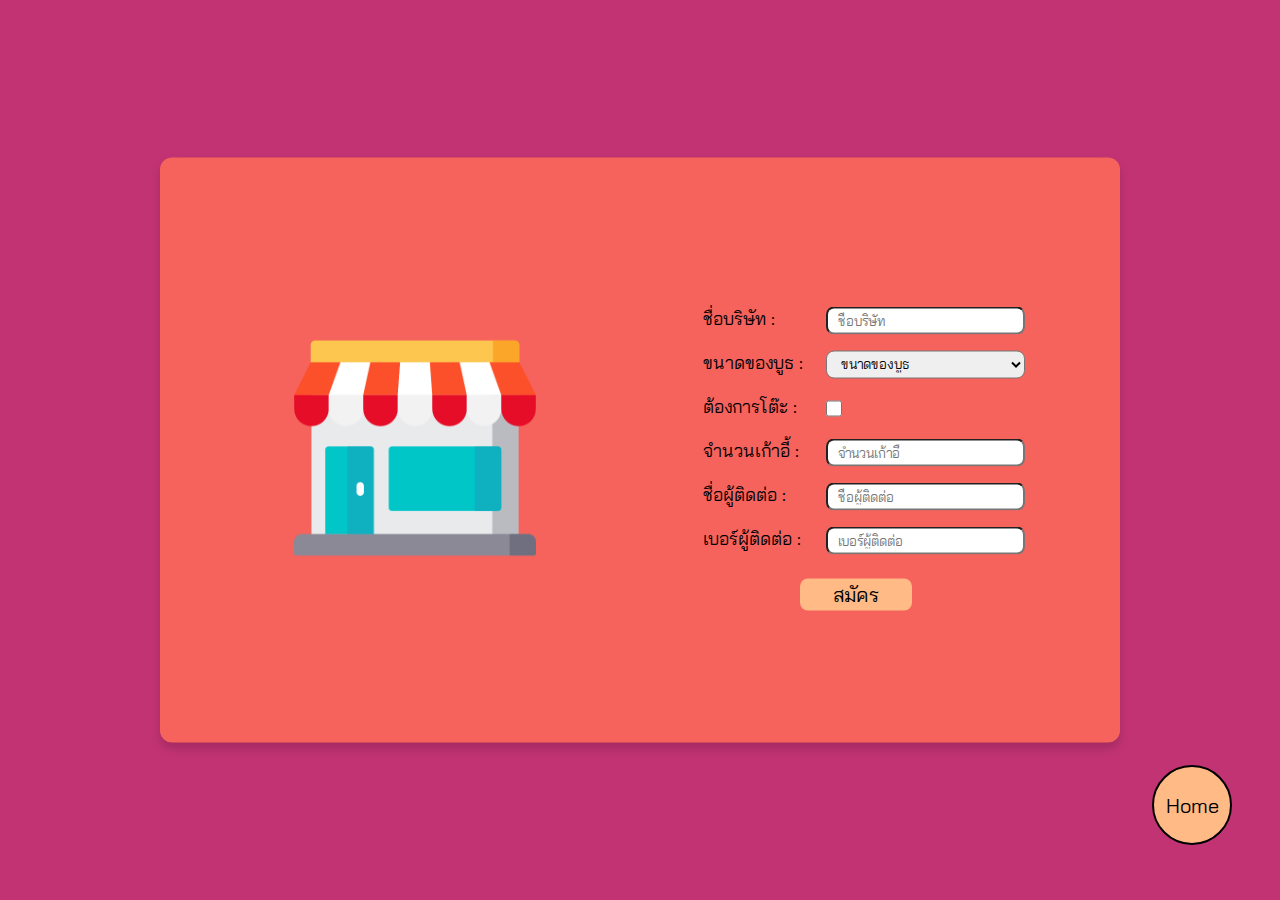
==== Register.html @ 60755011 "Assignment1" ====
<!DOCTYPE html>
<html lang="en">
    <head>
        <title>Form Register Booth</title>
        <link rel="stylesheet" href="style/Register.css">
    </head>
    <body>
        <div class="container">
            <div class="img-container">
                <img src="Image/store.png" class="img-store"></img>
            </div>
            <form>
                <div class="form-container">
                    <label for="company-name">ชื่อบริษัท :</label><input type="text" id="company-name" placeholder="ชื่อบริษัท"></input>
                    <label for="booth-size">ขนาดของบูธ : </label>
                    <select id="booth-size" >
                        <option disabled selected>ขนาดของบูธ</option>
                        <option value="10*10">10x10 ฟุต</option>
                        <option value="10*15">10x15 ฟุต</option>
                    </select>
                    <label for="table-desired">ต้องการโต๊ะ : </label><input type="checkbox" id="table-desired"></input>
                    <label for="chair-number">จำนวนเก้าอี้ : </label><input type="text" id="chair-number" placeholder="จำนวนเก้าอี้"></input>
                    <label for="contact-name">ชื่อผู้ติดต่อ : </label><input type="text" id="contact-name" placeholder="ชื่อผู้ติดต่อ"></input>
                    <label for="contact-number">เบอร์ผู้ติดต่อ : </label><input type="text" id="contact-number" placeholder="เบอร์ผู้ติดต่อ"></input>
                </div>
                <div class="flex-button">
                    <button name="access">สมัคร</button>
                </div>
            </form> 
        </div>
        <a href="Index.html"><button class="home">Home</button></a>
    </body>
</html>
---- style/Register.css ----
@import url('https://fonts.googleapis.com/css2?family=Bai+Jamjuree:wght@300;500&family=Source+Code+Pro:wght@300&display=swap');
*{
    box-sizing: border-box;
    margin: 0rem;
    padding: 0rem;
    font-family: 'Bai Jamjuree', sans-serif;
}

body{
    background-color: #C23373;
    
}

.container{
    display: grid;
    grid-template-columns: 50% auto;
    position: absolute;
    transform: translate(-50%,-50%);
    top: 50%;
    left: 50%;
    width: 75%;
    height: 65%;
    min-height: 25rem;
    min-width: 436px;
    border-radius: 0.75rem;
    background-color: #F6635C;
    padding: 2rem 3rem;
    box-shadow: rgba(0, 0.15, 0.15, 0.15) 0px 6px 10px;
}

.img-container{    
    margin: auto 0 auto 20%;
}

.img-store{
    width: 70%;
    min-width: 10rem;
}

div label{
    font-size: 1.1rem;
}

select,input{
    width: auto;
    height: 1.75rem;
    padding: 0rem 0.6rem;
    border-radius: 0.5rem;
}

#table-desired{
    width: 1rem;
}

form{
    margin: auto auto;
}

.form-container{
    display: grid;
    grid-template-columns: 35% 65%;
    gap: 1rem;
    padding: 1rem 0rem 1rem 0rem;
} 

.flex-button{
    margin-top: 0.5rem;
    display: flex;
    justify-content: space-around;
}

button{
    width: 7rem;
    height: 2rem;
    background-color: #FFBA86;
    border: none;
    font-size: 1.25rem;
    border-radius: 0.5rem;
}

.home{
    width: 5rem;
    height: 5rem;
    border-radius: 100%;
    border: 2px solid #000;
    position: fixed;
    top : 85%;
    left: 90%;
    
}

button:hover{
    cursor: pointer;
    box-shadow: 0 0 11px rgba(33,33,33,.2); 
}

  @media screen and (max-width: 1000px) {
    .img-store {
        display: none;
    }

    .container {
        grid-template-columns: auto;
        height: auto;
    }

    .form-container {
        display: flex;
        flex-direction: column;
    }

    select,input {
        margin-top: -0.75rem;
        margin-bottom: 0rem;
        height: 2rem;
    }
    button{
        width: 6rem;
    }
    form{
        width: 100%;
    }
    .home{
        top:2.5%;
        left: 85%;
    }
  }
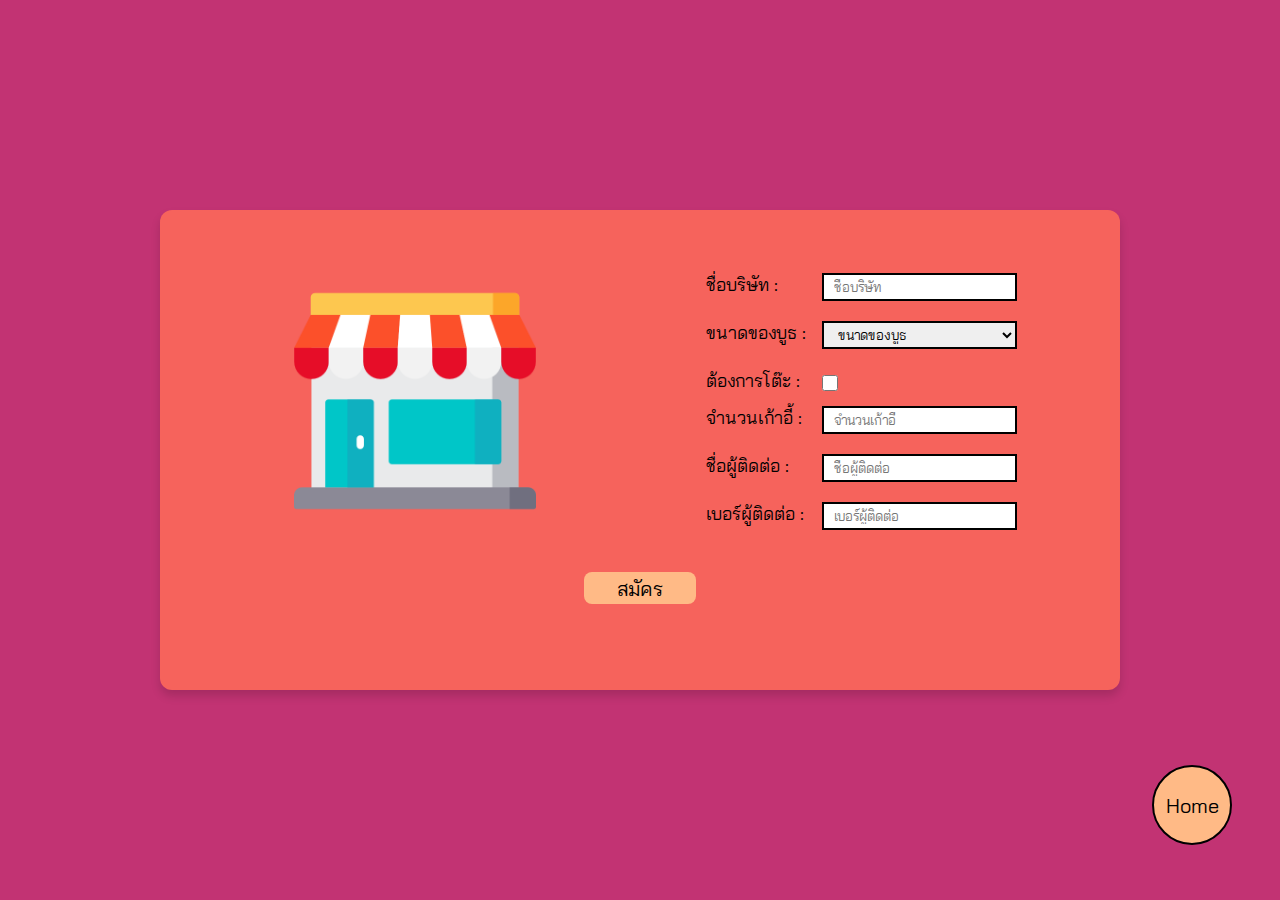
==== commit b8626f7c: "assignment2" ====
--- a/Register.html
+++ b/Register.html
@@ -9,25 +9,49 @@
             <div class="img-container">
                 <img src="Image/store.png" class="img-store"></img>
             </div>
-            <form>
+            <form id="form" class="form">
                 <div class="form-container">
-                    <label for="company-name">ชื่อบริษัท :</label><input type="text" id="company-name" placeholder="ชื่อบริษัท"></input>
-                    <label for="booth-size">ขนาดของบูธ : </label>
-                    <select id="booth-size" >
-                        <option disabled selected>ขนาดของบูธ</option>
-                        <option value="10*10">10x10 ฟุต</option>
-                        <option value="10*15">10x15 ฟุต</option>
-                    </select>
-                    <label for="table-desired">ต้องการโต๊ะ : </label><input type="checkbox" id="table-desired"></input>
-                    <label for="chair-number">จำนวนเก้าอี้ : </label><input type="text" id="chair-number" placeholder="จำนวนเก้าอี้"></input>
-                    <label for="contact-name">ชื่อผู้ติดต่อ : </label><input type="text" id="contact-name" placeholder="ชื่อผู้ติดต่อ"></input>
-                    <label for="contact-number">เบอร์ผู้ติดต่อ : </label><input type="text" id="contact-number" placeholder="เบอร์ผู้ติดต่อ"></input>
-                </div>
-                <div class="flex-button">
-                    <button name="access">สมัคร</button>
+                    <div class="form-control">
+                        <label for="company-name">ชื่อบริษัท :</label>
+                        <input type="text" id="company-name" placeholder="ชื่อบริษัท"></input>
+                        <span class="error-message"></span>
+                    </div>  
+                    <div class="form-control">
+                        <label for="booth-size">ขนาดของบูธ : </label>
+                        <select id="booth-size" >
+                            <option value="" selected>ขนาดของบูธ</option>
+                            <option value="10*10">10x10 ฟุต</option>
+                            <option value="10*15">10x15 ฟุต</option>
+                        </select>
+                        <span class="error-message"></span>
+                    </div>
+                    <div class="form-control">
+                        <label for="table-desired">ต้องการโต๊ะ : </label>
+                        <input type="checkbox" id="table-desired"></input>
+                    </div>
+                    <div class="form-control">
+                        <label for="chair-number">จำนวนเก้าอี้ : </label>
+                        <input type="number" id="chair-number" placeholder="จำนวนเก้าอี้"></input>
+                        <span class="error-message"></span>
+                    </div>
+                    <div class="form-control">
+                        <label for="contact-name">ชื่อผู้ติดต่อ : </label>
+                        <input type="text" id="contact-name" placeholder="ชื่อผู้ติดต่อ"></input>
+                        <span class="error-message"></span>
+                    </div>
+                    <div class="form-control">
+                        <label for="contact-number">เบอร์ผู้ติดต่อ : </label>
+                        <input type="text" id="contact-number" placeholder="เบอร์ผู้ติดต่อ"></input>
+                        <span class="error-message"></span>
+                    </div>
                 </div>
             </form> 
+             <div class="flex-button">
+                <button onclick="checking()">สมัคร</button>
+            </div>
+            
         </div>
         <a href="Index.html"><button class="home">Home</button></a>
     </body>
+    <script src="js/Register.js"></script>
 </html>--- a/style/Register.css
+++ b/style/Register.css
@@ -19,7 +19,7 @@
     top: 50%;
     left: 50%;
     width: 75%;
-    height: 65%;
+    height: 30rem;
     min-height: 25rem;
     min-width: 436px;
     border-radius: 0.75rem;
@@ -45,7 +45,7 @@
     width: auto;
     height: 1.75rem;
     padding: 0rem 0.6rem;
-    border-radius: 0.5rem;
+    border: 2.5px solid #000;
 }
 
 #table-desired{
@@ -57,16 +57,22 @@
 }
 
 .form-container{
+    display: flex;
+    flex-direction: column;
+} 
+
+.form-control{
     display: grid;
     grid-template-columns: 35% 65%;
-    gap: 1rem;
-    padding: 1rem 0rem 1rem 0rem;
-} 
+    grid-template-rows: 1.3rem;
+    gap: 0.7rem;
+    margin: 0.5rem 0rem;
+}
 
 .flex-button{
-    margin-top: 0.5rem;
-    display: flex;
-    justify-content: space-around;
+    margin: 0.5rem auto;
+    grid-column-start: 1;
+    grid-column-end: 3;
 }
 
 button{
@@ -86,7 +92,23 @@
     position: fixed;
     top : 85%;
     left: 90%;
-    
+}
+
+.success{
+    border-color: rgba(2, 188, 36, 0.882);
+
+}
+
+.error{
+    border-color: rgb(193, 43, 23);
+}
+
+.error-message{
+    grid-row-start: 2;
+    grid-column-start: 2;
+    grid-column-end: 3;
+    font-size: 0.75rem;
+    color: firebrick;
 }
 
 button:hover{
